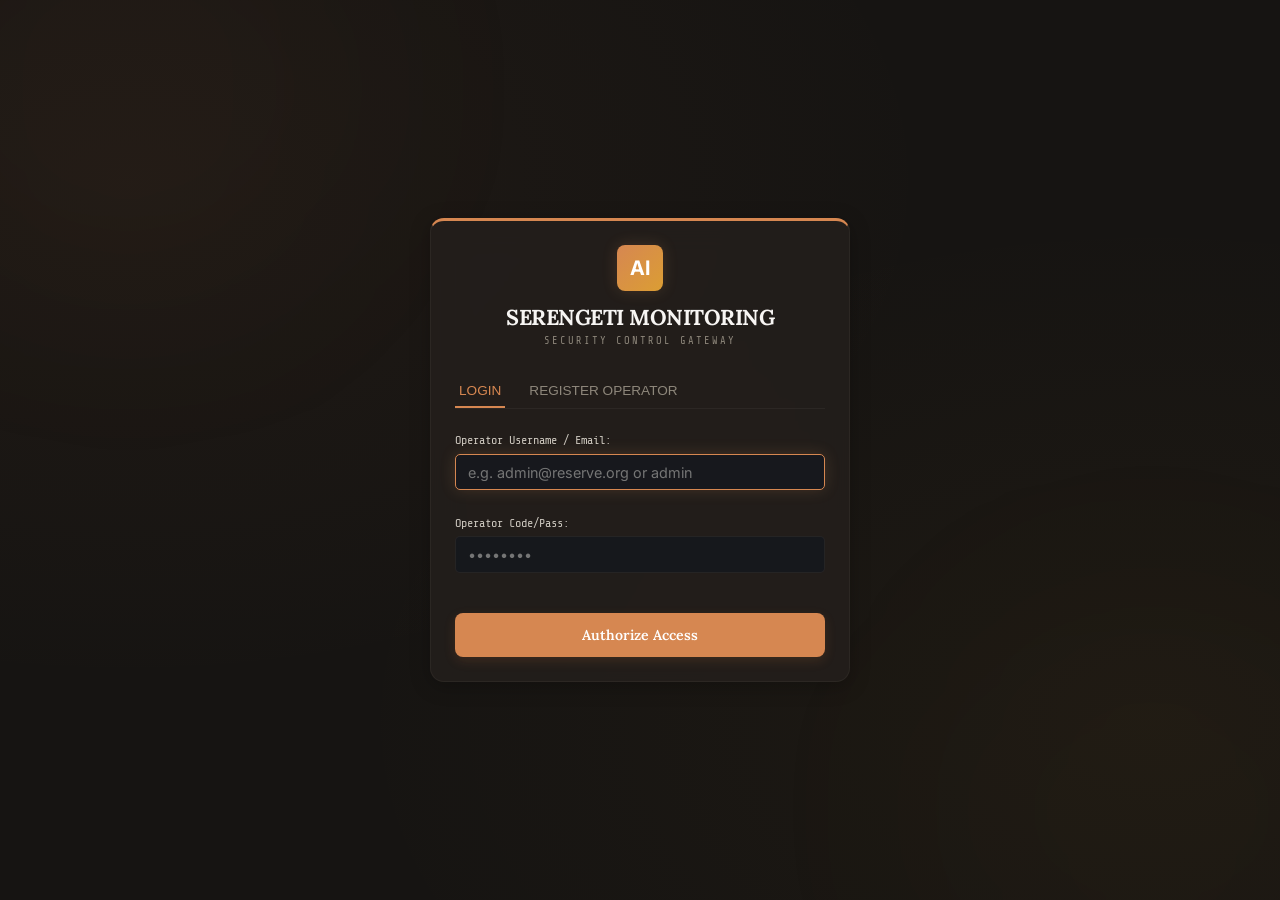
==== templates/login.html @ f604f172 "Restrict dashboard and API access to authenticated operators only" ====
<!DOCTYPE html>
<html lang="en">
<head>
    <meta charset="UTF-8">
    <meta name="viewport" content="width=device-width, initial-scale=1.0">
    <title>AI Smart Wildlife Monitoring - Security Access</title>
    <!-- Google Fonts & Material Icons -->
    <link href="https://fonts.googleapis.com/css2?family=Inter:wght@300;400;500;600;700&family=Outfit:wght@400;500;600;700;800&family=Share+Tech+Mono&display=swap" rel="stylesheet">
    <link href="https://fonts.googleapis.com/icon?family=Material+Icons+Outlined" rel="stylesheet">
    <link rel="stylesheet" href="/static/css/style.css">
    <style>
        .login-page-container {
            display: flex;
            align-items: center;
            justify-content: center;
            min-height: 100vh;
            width: 100vw;
            padding: 1.5rem;
            position: relative;
            z-index: 1;
        }
    </style>
</head>
<body>

    <div class="login-page-container">
        <div class="login-box card" style="max-width: 420px; width: 100%; border-top: 3px solid var(--accent-cyan);">
            
            <!-- Branding Header -->
            <div style="display:flex; flex-direction:column; align-items:center; margin-bottom:1.5rem; text-align:center;">
                <div class="logo-icon" style="width: 46px; height: 46px; font-size: 1.25rem; margin-bottom:0.75rem;">AI</div>
                <h2 class="hud-page-title" style="font-size:1.35rem; letter-spacing:-0.5px; margin-bottom:0.25rem;">SERENGETI MONITORING</h2>
                <div class="hud-breadcrumb" style="font-size:0.65rem; color:var(--text-muted);">SECURITY CONTROL GATEWAY</div>
            </div>
            
            <div id="loginError" style="color:var(--accent-danger); font-size:0.85rem; margin-bottom:1.25rem; display:none; padding:0.6rem; background:rgba(255,0,0,0.1); border-left:3px solid var(--accent-danger); border-radius:3px;"></div>
            
            <!-- Tab Toggle Buttons -->
            <div style="display:flex; border-bottom:1px solid var(--border-glass); margin-bottom:1.5rem; gap:1.25rem;">
                <button id="btnAuthTabLogin" class="hud-mono" style="background:none; border:none; border-bottom:2px solid var(--accent-cyan); color:var(--accent-cyan); padding:0.5rem 0.25rem; font-size:0.85rem; cursor:pointer;" onclick="switchAuthTab('login')">LOGIN</button>
                <button id="btnAuthTabRegister" class="hud-mono" style="background:none; border:none; border-bottom:2px solid transparent; color:var(--text-muted); padding:0.5rem 0.25rem; font-size:0.85rem; cursor:pointer;" onclick="switchAuthTab('register')">REGISTER OPERATOR</button>
            </div>

            <!-- LOGIN FORM PANEL -->
            <div id="panelAuthLogin">
                <label for="usernameInput" class="hud-label" style="margin-top:0;">Operator Username / Email:</label>
                <input type="text" id="usernameInput" class="hud-input" placeholder="e.g. admin@reserve.org or admin" autofocus>
                
                <label for="passwordInput" class="hud-label">Operator Code/Pass:</label>
                <input type="password" id="passwordInput" class="hud-input" placeholder="••••••••">
                
                <div style="margin-top:1.75rem;">
                    <button class="btn-primary" style="width:100%; padding:0.8rem;" onclick="submitLogin()">Authorize Access</button>
                </div>
            </div>

            <!-- REGISTRATION FORM PANEL -->
            <div id="panelAuthRegister" style="display:none;">
                <label for="regUsernameInput" class="hud-label" style="margin-top:0;">Operator Username:</label>
                <input type="text" id="regUsernameInput" class="hud-input" placeholder="e.g. john_doe">

                <label for="regEmailInput" class="hud-label">Operator Email:</label>
                <input type="email" id="regEmailInput" class="hud-input" placeholder="e.g. john@reserve.org">
                
                <label for="regPasswordInput" class="hud-label">Operator Password:</label>
                <input type="password" id="regPasswordInput" class="hud-input" placeholder="••••••••">

                <label for="regRoleInput" class="hud-label">Assigned Role:</label>
                <select id="regRoleInput" class="hud-input" style="background:var(--bg-glass); color:var(--text-primary); padding:0.5rem;">
                    <option value="Guest">Guest Observer</option>
                    <option value="Ranger">Field Ranger</option>
                    <option value="Administrator">Administrator</option>
                </select>
                
                <div style="margin-top:1.75rem;">
                    <button class="btn-primary" style="width:100%; padding:0.8rem; background:var(--accent-purple); border-color:var(--accent-purple);" onclick="submitRegister()">Register Operator</button>
                </div>
            </div>
        </div>
    </div>

    <!-- Client-side controllers -->
    <script>
        function switchAuthTab(tab) {
            const btnLogin = document.getElementById("btnAuthTabLogin");
            const btnRegister = document.getElementById("btnAuthTabRegister");
            const panelLogin = document.getElementById("panelAuthLogin");
            const panelRegister = document.getElementById("panelAuthRegister");
            const errDiv = document.getElementById("loginError");

            if (errDiv) errDiv.style.display = "none";

            if (tab === "login") {
                if (btnLogin) {
                    btnLogin.style.borderBottom = "2px solid var(--accent-cyan)";
                    btnLogin.style.color = "var(--accent-cyan)";
                }
                if (btnRegister) {
                    btnRegister.style.borderBottom = "2px solid transparent";
                    btnRegister.style.color = "var(--text-muted)";
                }
                if (panelLogin) panelLogin.style.display = "block";
                if (panelRegister) panelRegister.style.display = "none";
                document.getElementById("usernameInput").focus();
            } else {
                if (btnLogin) {
                    btnLogin.style.borderBottom = "2px solid transparent";
                    btnLogin.style.color = "var(--text-muted)";
                }
                if (btnRegister) {
                    btnRegister.style.borderBottom = "2px solid var(--accent-cyan)";
                    btnRegister.style.color = "var(--accent-cyan)";
                }
                if (panelLogin) panelLogin.style.display = "none";
                if (panelRegister) panelRegister.style.display = "block";
                document.getElementById("regUsernameInput").focus();
            }
        }

        function submitLogin() {
            const userVal = document.getElementById("usernameInput").value.trim();
            const passVal = document.getElementById("passwordInput").value.trim();
            const errDiv = document.getElementById("loginError");

            if (!userVal || !passVal) {
                if (errDiv) {
                    errDiv.innerText = "Please input all credentials.";
                    errDiv.style.display = "block";
                }
                return;
            }

            fetch("/login", {
                method: "POST",
                headers: { "Content-Type": "application/json" },
                body: JSON.stringify({ username: userVal, password: passVal })
            })
            .then(res => res.json())
            .then(data => {
                if (data.error) {
                    if (errDiv) {
                        errDiv.innerText = data.error;
                        errDiv.style.display = "block";
                    }
                } else {
                    window.location.reload();
                }
            })
            .catch(err => {
                console.error("Login failed:", err);
                if (errDiv) {
                    errDiv.innerText = "Server communication failed.";
                    errDiv.style.display = "block";
                }
            });
        }

        function submitRegister() {
            const usernameVal = document.getElementById("regUsernameInput").value.trim();
            const emailVal = document.getElementById("regEmailInput").value.trim();
            const passwordVal = document.getElementById("regPasswordInput").value.trim();
            const roleVal = document.getElementById("regRoleInput").value;
            const errDiv = document.getElementById("loginError");

            if (!usernameVal || !emailVal || !passwordVal) {
                if (errDiv) {
                    errDiv.innerText = "All fields are required for registration.";
                    errDiv.style.display = "block";
                }
                return;
            }

            fetch("/register", {
                method: "POST",
                headers: { "Content-Type": "application/json" },
                body: JSON.stringify({
                    username: usernameVal,
                    email: emailVal,
                    password: passwordVal,
                    role: roleVal
                })
            })
            .then(res => res.json())
            .then(data => {
                if (data.error) {
                    if (errDiv) {
                        errDiv.innerText = data.error;
                        errDiv.style.display = "block";
                    }
                } else {
                    window.location.reload();
                }
            })
            .catch(err => {
                console.error("Registration failed:", err);
                if (errDiv) {
                    errDiv.innerText = "Server communication failed.";
                    errDiv.style.display = "block";
                }
            });
        }

        // Add Enter key listener to submit easily
        document.getElementById("usernameInput").addEventListener("keypress", (e) => { if (e.key === "Enter") submitLogin(); });
        document.getElementById("passwordInput").addEventListener("keypress", (e) => { if (e.key === "Enter") submitLogin(); });
        document.getElementById("regUsernameInput").addEventListener("keypress", (e) => { if (e.key === "Enter") submitRegister(); });
        document.getElementById("regEmailInput").addEventListener("keypress", (e) => { if (e.key === "Enter") submitRegister(); });
        document.getElementById("regPasswordInput").addEventListener("keypress", (e) => { if (e.key === "Enter") submitRegister(); });
    </script>
</body>
</html>
---- static/css/style.css ----
/* Google Fonts Import */
@import url('https://fonts.googleapis.com/css2?family=Inter:wght@300;400;500;600;700&family=Lora:ital,wght@0,400;0,500;0,600;0,700;1,400&family=Share+Tech+Mono&display=swap');

/* Color variables and tokens */
:root {
    --font-primary: 'Inter', sans-serif;
    --font-heading: 'Lora', serif;
    --font-mono: 'Share Tech Mono', monospace;
    
    --bg-dark: hsl(24, 10%, 8%);
    --bg-glass: hsla(24, 12%, 13%, 0.8);
    --border-glass: hsla(24, 10%, 22%, 0.4);
    --border-glow: hsla(24, 65%, 60%, 0.15);
    
    --text-primary: hsl(40, 20%, 96%);
    --text-secondary: hsl(38, 12%, 78%);
    --text-muted: hsl(38, 8%, 52%);
    
    --accent-cyan: hsl(24, 62%, 58%); /* Terracotta */
    --accent-purple: hsl(38, 70%, 53%); /* Amber Copper */
    --accent-danger: hsl(7, 52%, 52%); /* Editorial Brick Red */
    --accent-success: hsl(133, 25%, 45%); /* Soft Forest Green */
    --accent-warning: hsl(36, 55%, 58%); /* Warm Ochre Gold */
    
    --glow-cyan: 0 0 15px hsla(24, 62%, 58%, 0.2);
    --glow-purple: 0 0 15px hsla(38, 70%, 53%, 0.2);
    --glow-danger: 0 0 25px hsla(7, 52%, 52%, 0.25);
    
    --transition-smooth: all 0.3s cubic-bezier(0.4, 0, 0.2, 1);
}

/* Reset and Global Styles */
* {
    margin: 0;
    padding: 0;
    box-sizing: border-box;
}

body {
    background-color: var(--bg-dark);
    color: var(--text-primary);
    font-family: var(--font-primary);
    min-height: 100vh;
    overflow-x: hidden;
    background-image: 
        radial-gradient(at 10% 20%, hsla(24, 62%, 58%, 0.05) 0px, transparent 50%),
        radial-gradient(at 90% 80%, hsla(38, 70%, 53%, 0.04) 0px, transparent 50%);
    background-attachment: fixed;
    position: relative;
}

/* Ambient Orbiting Glow Orbs */
body::before {
    content: '';
    position: fixed;
    top: -20%;
    left: -20%;
    width: 60%;
    height: 60%;
    background: radial-gradient(circle, hsla(24, 62%, 58%, 0.04) 0%, transparent 70%);
    z-index: -2;
    filter: blur(100px);
    pointer-events: none;
    animation: orbitBackground 25s infinite linear;
}

body::after {
    content: '';
    position: fixed;
    bottom: -20%;
    right: -20%;
    width: 60%;
    height: 60%;
    background: radial-gradient(circle, hsla(38, 70%, 53%, 0.03) 0%, transparent 70%);
    z-index: -2;
    filter: blur(100px);
    pointer-events: none;
    animation: orbitBackground 30s infinite linear reverse;
}

@keyframes orbitBackground {
    0% { transform: translate(0, 0) rotate(0deg); }
    50% { transform: translate(80px, 80px) rotate(180deg); }
    100% { transform: translate(0, 0) rotate(360deg); }
}

/* Main Layout Structure */
.app-container {
    display: flex;
    min-height: 100vh;
}

/* Sidebar Navigation */
.sidebar {
    width: 280px;
    background: hsla(24, 10%, 6%, 0.95);
    backdrop-filter: blur(12px);
    border-right: 1px solid var(--border-glass);
    padding: 2rem 1.25rem;
    display: flex;
    flex-direction: column;
    justify-content: space-between;
    position: fixed;
    height: 100vh;
    z-index: 10;
}

.logo-section {
    display: flex;
    align-items: center;
    gap: 0.75rem;
    margin-bottom: 2rem;
}

.logo-icon {
    width: 38px;
    height: 38px;
    background: linear-gradient(135deg, var(--accent-cyan), var(--accent-purple));
    border-radius: 8px;
    display: flex;
    align-items: center;
    justify-content: center;
    font-size: 1.15rem;
    color: #fff;
    font-weight: bold;
    box-shadow: var(--glow-cyan);
}

.logo-text {
    font-family: var(--font-heading);
    font-weight: 700;
    font-size: 1.2rem;
    letter-spacing: -0.5px;
    background: linear-gradient(to right, var(--text-primary), var(--text-secondary));
    -webkit-background-clip: text;
    -webkit-text-fill-color: transparent;
}

.hud-section-label {
    font-family: var(--font-mono);
    font-size: 0.7rem;
    color: var(--text-muted);
    letter-spacing: 1.5px;
    margin-bottom: 0.75rem;
    padding-left: 0.5rem;
}

.nav-links {
    list-style: none;
    display: flex;
    flex-direction: column;
    gap: 0.35rem;
}

.nav-item button {
    width: 100%;
    background: transparent;
    border: none;
    padding: 0.75rem 0.85rem;
    border-radius: 6px;
    color: var(--text-secondary);
    font-family: var(--font-primary);
    font-size: 0.9rem;
    font-weight: 500;
    text-align: left;
    display: flex;
    align-items: center;
    gap: 0.75rem;
    cursor: pointer;
    transition: var(--transition-smooth);
}

.nav-item button:hover {
    color: var(--text-primary);
    background: hsla(0, 0%, 100%, 0.04);
}

.nav-item.active button {
    color: var(--accent-cyan);
    background: hsla(24, 62%, 58%, 0.06);
    border-left: 3px solid var(--accent-cyan);
    padding-left: calc(0.85rem - 3px);
    font-weight: 600;
    text-shadow: var(--glow-cyan);
}

.sidebar-footer {
    border-top: 1px solid var(--border-glass);
    padding-top: 1.25rem;
}

.system-status {
    display: flex;
    align-items: center;
    gap: 0.5rem;
    font-size: 0.75rem;
    color: var(--text-muted);
}

.status-dot {
    width: 8px;
    height: 8px;
    border-radius: 50%;
    background-color: var(--accent-success);
    box-shadow: 0 0 8px var(--accent-success);
    display: inline-block;
}

/* Main Content Area */
.main-content {
    margin-left: 280px;
    flex-grow: 1;
    padding: 1.5rem 2.5rem;
    min-height: 100vh;
    display: flex;
    flex-direction: column;
}

/* Top HUD Header Bar */
.top-hud-bar {
    display: flex;
    justify-content: space-between;
    align-items: center;
    padding-bottom: 1.25rem;
    margin-bottom: 1.5rem;
    border-bottom: 1px solid var(--border-glass);
}

.hud-breadcrumb {
    font-family: var(--font-mono);
    font-size: 0.7rem;
    color: var(--accent-cyan);
    letter-spacing: 2px;
    margin-bottom: 0.25rem;
}

.hud-page-title {
    font-family: var(--font-heading);
    font-weight: 700;
    font-size: 1.75rem;
    letter-spacing: -0.5px;
    text-transform: uppercase;
}

.hud-auth-panel {
    display: flex;
    align-items: center;
    gap: 1rem;
}

.operator-badge {
    background: hsla(220, 20%, 15%, 0.5);
    border: 1px solid var(--border-glass);
    border-radius: 6px;
    padding: 0.4rem 0.75rem;
    display: flex;
    align-items: center;
    gap: 0.5rem;
}

.operator-badge span {
    color: var(--accent-cyan);
    font-size: 1.5rem;
}

.operator-role {
    font-family: var(--font-mono);
    font-size: 0.65rem;
    color: var(--accent-cyan);
    letter-spacing: 1px;
}

.operator-name {
    font-size: 0.8rem;
    font-weight: 600;
    color: var(--text-primary);
}

.btn-hud-lock {
    width: 38px;
    height: 38px;
    background: hsla(220, 20%, 15%, 0.8);
    border: 1px solid var(--border-glass);
    border-radius: 6px;
    color: var(--text-secondary);
    display: flex;
    align-items: center;
    justify-content: center;
    cursor: pointer;
    transition: var(--transition-smooth);
}

.btn-hud-lock:hover {
    border-color: var(--accent-cyan);
    color: var(--accent-cyan);
    box-shadow: var(--glow-cyan);
}

.btn-hud-lock.authorized {
    color: var(--accent-success);
    border-color: var(--accent-success);
    box-shadow: 0 0 10px hsla(140, 80%, 48%, 0.2);
}

/* Page Section Animations */
.page-section {
    display: none;
    animation: fadeIn 0.4s cubic-bezier(0.4, 0, 0.2, 1) forwards;
    flex-grow: 1;
}

.page-section.active {
    display: block;
}

@keyframes fadeIn {
    from {
        opacity: 0;
        transform: translateY(6px);
    }
    to {
        opacity: 1;
        transform: translateY(0);
    }
}

/* Glassmorphic Cards */
.card {
    background: var(--bg-glass);
    backdrop-filter: blur(16px);
    border: 1px solid var(--border-glass);
    border-radius: 14px;
    padding: 1.5rem;
    transition: var(--transition-smooth);
    box-shadow: 0 4px 20px rgba(0, 0, 0, 0.25);
}

.card:hover {
    border-color: hsla(24, 62%, 58%, 0.25);
    box-shadow: 0 8px 30px rgba(0, 0, 0, 0.35);
}

/* Dashboard Summary Cards Grid */
.stats-grid {
    display: grid;
    grid-template-columns: repeat(auto-fit, minmax(200px, 1fr));
    gap: 1.25rem;
    margin-bottom: 1.5rem;
}

.stat-card {
    display: flex;
    flex-direction: column;
    gap: 0.35rem;
    position: relative;
    overflow: hidden;
}

.stat-card::before {
    content: '';
    position: absolute;
    top: 0;
    left: 0;
    width: 3px;
    height: 100%;
}

.stat-card.stat-accent-cyan::before { background: var(--accent-cyan); }
.stat-card.stat-accent-purple::before { background: var(--accent-purple); }
.stat-card.stat-accent-warning::before { background: var(--accent-warning); }
.stat-card.stat-accent-success::before { background: var(--accent-success); }

.stat-header {
    display: flex;
    justify-content: space-between;
    align-items: center;
    color: var(--text-muted);
    font-size: 0.8rem;
    font-weight: 600;
    text-transform: uppercase;
    letter-spacing: 0.5px;
}

.stat-value {
    font-family: var(--font-heading);
    font-size: 1.85rem;
    font-weight: 700;
    color: var(--text-primary);
}

.stat-card.stat-accent-cyan .stat-value { color: var(--accent-cyan); text-shadow: var(--glow-cyan); }
.stat-card.stat-accent-purple .stat-value { color: var(--accent-purple); text-shadow: var(--glow-purple); }

.stat-trend {
    font-size: 0.7rem;
    color: var(--text-secondary);
}

/* Dashboard Grid Layout */
.dashboard-grid {
    display: grid;
    grid-template-columns: 1.4fr 1fr;
    gap: 1.5rem;
}

/* Threat Prediction and Reports card designs */
.threat-prediction-card {
    border-left: 4px solid var(--accent-purple);
}

.threat-meter-container {
    height: 14px;
    background: hsla(0, 0%, 100%, 0.05);
    border: 1px solid var(--border-glass);
    border-radius: 7px;
    position: relative;
    overflow: hidden;
    margin-bottom: 1rem;
}

.threat-meter-fill {
    height: 100%;
    background: linear-gradient(to right, var(--accent-cyan), var(--accent-purple), var(--accent-danger));
    transition: width 0.8s ease;
}

.threat-meter-label {
    position: absolute;
    top: 50%;
    left: 50%;
    transform: translate(-50%, -50%);
    font-size: 0.65rem;
    color: var(--text-primary);
    font-weight: 600;
    text-shadow: 0 1px 2px #000;
}

.threat-forecasts-list {
    display: flex;
    flex-direction: column;
    gap: 0.5rem;
}

.forecast-row {
    display: flex;
    justify-content: space-between;
    align-items: center;
    padding: 0.5rem 0.75rem;
    background: hsla(220, 20%, 15%, 0.3);
    border: 1px solid var(--border-glass);
    border-radius: 4px;
    font-size: 0.8rem;
}

.forecast-sector {
    font-weight: 600;
    color: var(--text-primary);
}

.forecast-risk {
    font-family: var(--font-mono);
}

.forecast-risk.high { color: var(--accent-danger); }
.forecast-risk.med { color: var(--accent-warning); }
.forecast-risk.low { color: var(--accent-success); }

.badge-status {
    padding: 0.2rem 0.5rem;
    border-radius: 4px;
    font-size: 0.75rem;
    font-family: var(--font-mono);
    font-weight: 700;
}

.badge-status.danger { background: hsla(0, 85%, 55%, 0.15); color: var(--accent-danger); border: 1px solid var(--accent-danger); }
.badge-status.warning { background: hsla(40, 95%, 55%, 0.15); color: var(--accent-warning); border: 1px solid var(--accent-warning); }
.badge-status.success { background: hsla(140, 80%, 48%, 0.15); color: var(--accent-success); border: 1px solid var(--accent-success); }
.badge-status.info { background: hsla(180, 100%, 45%, 0.15); color: var(--accent-cyan); border: 1px solid var(--accent-cyan); }

.cyber-report-card {
    border-top: 3px solid var(--accent-cyan);
}

/* live alerts HUD */
.danger-alerts-panel {
    display: flex;
    flex-direction: column;
}

.alert-item {
    background: hsla(0, 85%, 55%, 0.05);
    border: 1px solid hsla(0, 85%, 55%, 0.20);
    border-radius: 6px;
    padding: 0.75rem 1rem;
    display: flex;
    justify-content: space-between;
    align-items: center;
    animation: pulseBorder 2.5s infinite alternate;
}

@keyframes pulseBorder {
    from { border-color: hsla(0, 85%, 55%, 0.15); }
    to { border-color: hsla(0, 85%, 55%, 0.45); }
}

.alert-item .alert-title {
    font-weight: 600;
    color: var(--accent-danger);
    display: flex;
    align-items: center;
    gap: 0.4rem;
    font-size: 0.85rem;
}

.alert-item .alert-time {
    font-size: 0.75rem;
    color: var(--text-muted);
}

/* File Upload & Detection Section */
.detection-container {
    display: grid;
    grid-template-columns: 1.5fr 1fr;
    gap: 1.5rem;
}

.upload-zone {
    border: 2px dashed var(--border-glass);
    border-radius: 8px;
    padding: 3.5rem 2rem;
    text-align: center;
    cursor: pointer;
    transition: var(--transition-smooth);
    background: hsla(225, 20%, 10%, 0.3);
}

.upload-zone:hover {
    border-color: var(--accent-cyan);
    background: hsla(180, 100%, 50%, 0.02);
}

.upload-icon {
    font-size: 2.75rem;
    margin-bottom: 0.75rem;
    color: var(--accent-cyan);
    text-shadow: var(--glow-cyan);
}

.upload-text {
    font-size: 0.95rem;
    font-weight: 600;
    margin-bottom: 0.25rem;
}

.upload-hint {
    font-size: 0.8rem;
    color: var(--text-muted);
}

.hidden-input {
    display: none;
}

/* Interactive Image Visualizer with tooltips */
.visualizer-wrapper {
    position: relative;
    width: 100%;
    border-radius: 6px;
    overflow: hidden;
    border: 1px solid var(--border-glass);
    background: #000;
    display: flex;
    align-items: center;
    justify-content: center;
    min-height: 280px;
}

.visualizer-image {
    max-width: 100%;
    max-height: 480px;
    display: block;
    object-fit: contain;
}

.svg-overlay {
    position: absolute;
    top: 0;
    left: 0;
    width: 100%;
    height: 100%;
    pointer-events: none;
}

/* SVG Bounding Boxes */
.bbox-rect {
    fill: none;
    stroke-width: 2.5;
    vector-effect: non-scaling-stroke;
    pointer-events: visibleStroke;
    cursor: pointer;
    transition: var(--transition-smooth);
}

.bbox-rect:hover, .bbox-rect.highlighted {
    stroke-width: 4.5;
    filter: drop-shadow(0px 0px 5px currentColor);
}

.bbox-label {
    font-family: var(--font-mono);
    font-size: 10px;
    font-weight: bold;
    fill: #fff;
    paint-order: stroke;
    stroke: #000;
    stroke-width: 2px;
    vector-effect: non-scaling-stroke;
}

/* Bounding box click details panel */
.intel-grid {
    display: grid;
    grid-template-columns: 1fr 1fr;
    gap: 1.5rem;
}

.intel-col {
    display: flex;
    flex-direction: column;
    gap: 0.65rem;
}

.intel-item {
    font-size: 0.9rem;
    color: var(--text-secondary);
    padding: 0.5rem;
    background: hsla(220, 20%, 15%, 0.2);
    border-radius: 4px;
    border: 1px solid var(--border-glass);
}

.intel-item strong {
    color: var(--text-primary);
}

/* Sidebar Detections List */
.detections-sidebar {
    display: flex;
    flex-direction: column;
    gap: 1.25rem;
}

.hud-label {
    display: block;
    font-family: var(--font-mono);
    font-size: 0.75rem;
    color: var(--text-secondary);
    margin-bottom: 0.4rem;
    margin-top: 0.85rem;
}

.hud-input {
    width: 100%;
    padding: 0.55rem 0.75rem;
    background: hsla(220, 20%, 10%, 0.8);
    border: 1px solid var(--border-glass);
    border-radius: 5px;
    color: var(--text-primary);
    font-family: var(--font-primary);
    font-size: 0.9rem;
    outline: none;
    transition: var(--transition-smooth);
    margin-bottom: 0.75rem;
}

.hud-input:focus {
    border-color: var(--accent-cyan);
    box-shadow: var(--glow-cyan);
}

.detection-list {
    display: flex;
    flex-direction: column;
    gap: 0.5rem;
    max-height: 260px;
    overflow-y: auto;
    padding-right: 0.2rem;
}

.detection-badge {
    background: hsla(225, 15%, 16%, 0.5);
    border: 1px solid var(--border-glass);
    border-radius: 6px;
    padding: 0.6rem 0.85rem;
    display: flex;
    justify-content: space-between;
    align-items: center;
    cursor: pointer;
    transition: var(--transition-smooth);
}

.detection-badge:hover, .detection-badge.highlighted {
    border-color: var(--accent-cyan);
    background: hsla(180, 100%, 50%, 0.05);
    box-shadow: 0 0 10px hsla(180, 100%, 50%, 0.1);
}

.detection-badge .badge-label {
    font-weight: 600;
    text-transform: capitalize;
    font-size: 0.85rem;
}

.detection-badge .badge-conf {
    font-family: var(--font-mono);
    font-weight: 700;
    font-size: 0.85rem;
    color: var(--accent-cyan);
}

.styled-slider {
    width: 100%;
    height: 5px;
    border-radius: 2px;
    background: var(--border-glass);
    outline: none;
    -webkit-appearance: none;
    margin-top: 0.5rem;
}

.styled-slider::-webkit-slider-thumb {
    -webkit-appearance: none;
    width: 14px;
    height: 14px;
    border-radius: 50%;
    background: var(--accent-cyan);
    cursor: pointer;
    box-shadow: var(--glow-cyan);
    transition: var(--transition-smooth);
}

/* Map Sentinel Layout */
.map-layout {
    display: grid;
    grid-template-columns: 1.85fr 1fr;
    gap: 1.5rem;
}

.map-sidebar {
    display: flex;
    flex-direction: column;
    gap: 1rem;
}

.camera-nodes-list {
    display: flex;
    flex-direction: column;
    gap: 0.75rem;
}

.cam-node-card {
    background: hsla(220, 20%, 15%, 0.4);
    border: 1px solid var(--border-glass);
    border-radius: 6px;
    padding: 0.85rem 1rem;
    cursor: pointer;
    position: relative;
    transition: var(--transition-smooth);
}

.cam-node-card:hover, .cam-node-card.active {
    border-color: var(--accent-cyan);
    background: hsla(180, 100%, 50%, 0.03);
}

.cam-node-card .node-title {
    font-weight: 700;
    font-size: 0.9rem;
    display: flex;
    justify-content: space-between;
    align-items: center;
}

.node-pulse {
    width: 8px;
    height: 8px;
    border-radius: 50%;
    display: inline-block;
}

.node-pulse.green { background: var(--accent-success); box-shadow: 0 0 8px var(--accent-success); }
.node-pulse.red { background: var(--accent-danger); box-shadow: 0 0 10px var(--accent-danger); animation: alarmBeep 1s infinite alternate; }

@keyframes alarmBeep {
    from { opacity: 0.3; }
    to { opacity: 1; }
}

.cam-node-card .node-gps {
    font-size: 0.75rem;
    color: var(--text-secondary);
    margin: 0.25rem 0;
}

.cam-node-card .node-stats {
    font-size: 0.8rem;
    color: var(--text-muted);
}

/* Leaflet Dark Map Filter */
#leafletMap {
    filter: invert(100%) hue-rotate(180deg) brightness(95%) contrast(90%);
}

/* Proximity Cam HUDs */
.multi-cam-container {
    display: grid;
    grid-template-columns: 1.8fr 1fr;
    gap: 1.5rem;
}

.camera-feed-box {
    aspect-ratio: 4/3;
    width: 100%;
    border-radius: 8px;
    overflow: hidden;
    border: 1px solid var(--border-glass);
    background: #000;
}

.camera-feed-img {
    width: 100%;
    height: 100%;
    object-fit: cover;
}

.cam-hud-overlay {
    position: absolute;
    top: 0;
    left: 0;
    width: 100%;
    height: 100%;
    pointer-events: none;
    padding: 1rem;
    display: flex;
    flex-direction: column;
    justify-content: space-between;
    text-shadow: 0 1px 3px rgba(0, 0, 0, 0.9);
}

.hud-top-left, .hud-top-right, .hud-bottom-left, .hud-bottom-right {
    font-family: var(--font-mono);
    font-size: 0.75rem;
    color: var(--accent-cyan);
}

.hud-top-left { text-align: left; }
.hud-top-right { text-align: right; position: absolute; top: 1rem; right: 1rem; }
.hud-bottom-left { text-align: left; position: absolute; bottom: 1rem; left: 1rem; }
.hud-bottom-right { text-align: right; position: absolute; bottom: 1rem; right: 1rem; }

.feed-badge {
    background: hsla(0, 85%, 55%, 0.15);
    border: 1px solid var(--accent-danger);
    color: var(--accent-danger);
    padding: 0.25rem 0.5rem;
    border-radius: 4px;
    font-size: 0.7rem;
    display: flex;
    align-items: center;
    gap: 0.25rem;
}

.pulse-icon.red {
    width: 6px;
    height: 6px;
    border-radius: 50%;
    background-color: var(--accent-danger);
    box-shadow: 0 0 6px var(--accent-danger);
    animation: alarmBeep 0.8s infinite;
}

.cam-controls-sidebar {
    display: flex;
    flex-direction: column;
}

.cam-controls-sidebar .btn-action {
    display: flex;
    align-items: center;
    gap: 0.5rem;
    padding: 0.75rem 1rem;
    width: 100%;
    text-align: left;
}

.cam-controls-sidebar .btn-action.active-cam {
    border-color: var(--accent-cyan);
    color: var(--accent-cyan);
    background: hsla(180, 100%, 50%, 0.05);
}

/* History Data Tables */
.history-table-container {
    overflow-x: auto;
    margin-top: 0.75rem;
}

table.history-table {
    width: 100%;
    border-collapse: collapse;
    text-align: left;
}

table.history-table th {
    color: var(--text-muted);
    font-weight: 600;
    font-size: 0.8rem;
    text-transform: uppercase;
    letter-spacing: 0.5px;
    padding: 0.85rem;
    border-bottom: 1px solid var(--border-glass);
}

table.history-table td {
    padding: 0.85rem;
    border-bottom: 1px solid var(--border-glass);
    color: var(--text-secondary);
    font-size: 0.85rem;
}

table.history-table tbody tr {
    transition: var(--transition-smooth);
}

table.history-table tbody tr:hover {
    background: hsla(0, 0%, 100%, 0.02);
}

/* Button Classes */
.btn-primary {
    background: var(--accent-cyan);
    color: #fff;
    font-family: var(--font-heading);
    font-weight: 600;
    border: none;
    padding: 0.7rem 1.6rem;
    border-radius: 8px;
    cursor: pointer;
    box-shadow: 0 4px 12px rgba(217, 119, 54, 0.15);
    transition: var(--transition-smooth);
    font-size: 0.88rem;
}

.btn-primary:hover {
    background: hsl(24, 62%, 50%);
    transform: translateY(-1px);
    box-shadow: 0 6px 16px rgba(217, 119, 54, 0.25);
}

.btn-danger {
    background: var(--accent-danger);
    color: white;
    font-family: var(--font-heading);
    font-weight: 600;
    border: none;
    padding: 0.7rem 1.6rem;
    border-radius: 8px;
    cursor: pointer;
    transition: var(--transition-smooth);
    font-size: 0.88rem;
    box-shadow: 0 4px 12px rgba(199, 90, 75, 0.15);
}

.btn-danger:hover {
    background: hsl(7, 52%, 45%);
    transform: translateY(-1px);
    box-shadow: 0 6px 16px rgba(199, 90, 75, 0.25);
}

.btn-action {
    background: hsla(24, 10%, 15%, 0.4);
    border: 1px solid var(--border-glass);
    color: var(--text-secondary);
    padding: 0.55rem 1rem;
    border-radius: 8px;
    cursor: pointer;
    font-size: 0.82rem;
    transition: var(--transition-smooth);
    outline: none;
}

.btn-action:hover {
    border-color: var(--accent-cyan);
    color: var(--accent-cyan);
    background: hsla(24, 62%, 58%, 0.05);
}

.btn-delete-action:hover {
    border-color: var(--accent-danger);
    color: var(--accent-danger);
    background: hsla(7, 52%, 52%, 0.05);
}

/* Edge Training Suite */
.training-layout {
    display: grid;
    grid-template-columns: 1fr 1.1fr;
    gap: 1.5rem;
}

.terminal-box {
    background: #040810;
    border: 1px solid #142850;
    border-radius: 6px;
    padding: 1.25rem;
    font-family: var(--font-mono);
    font-size: 0.8rem;
    color: #00ffcc;
    height: 380px;
    overflow-y: auto;
    box-shadow: inset 0 0 10px rgba(0,0,0,0.8);
}

.terminal-line {
    margin-bottom: 0.4rem;
    line-height: 1.4;
}

.progress-bar-wrapper {
    width: 100%;
    height: 8px;
    background: var(--border-glass);
    border-radius: 4px;
    overflow: hidden;
    margin-bottom: 1.25rem;
}

.progress-bar-fill {
    width: 0%;
    height: 100%;
    background: linear-gradient(to right, var(--accent-cyan), var(--accent-purple));
    transition: width 0.3s ease;
}

/* Species Info Card Layout */
.info-grid {
    display: grid;
    grid-template-columns: repeat(auto-fit, minmax(260px, 1fr));
    gap: 1.25rem;
}

.info-card {
    border-left: 3px solid var(--accent-purple);
}

.info-card-title {
    font-family: var(--font-heading);
    font-weight: 700;
    font-size: 1.15rem;
    text-transform: capitalize;
    margin-bottom: 0.5rem;
    display: flex;
    justify-content: space-between;
    align-items: center;
}

.info-detail {
    font-size: 0.85rem;
    margin-bottom: 0.4rem;
    color: var(--text-secondary);
}

.info-detail strong {
    color: var(--text-primary);
}

/* Real-Time Alarm Overlay modal */
.alarm-overlay {
    position: fixed;
    top: 0;
    left: 0;
    width: 100vw;
    height: 100vh;
    background: rgba(255, 0, 0, 0.2);
    backdrop-filter: blur(8px);
    z-index: 100;
    display: none;
    align-items: center;
    justify-content: center;
    animation: flashScreen 1.5s infinite alternate;
}

@keyframes flashScreen {
    from { background: rgba(255, 0, 0, 0.1); }
    to { background: rgba(255, 0, 0, 0.3); }
}

.alarm-box {
    background: #000;
    border: 3px solid var(--accent-danger);
    box-shadow: var(--glow-danger);
    border-radius: 10px;
    padding: 2.5rem;
    text-align: center;
    max-width: 440px;
    width: 90%;
    animation: scaleAlarm 0.3s cubic-bezier(0.175, 0.885, 0.32, 1.275);
}

@keyframes scaleAlarm {
    from { transform: scale(0.85); }
    to { transform: scale(1); }
}

.alarm-icon {
    font-size: 4rem;
    color: var(--accent-danger);
    margin-bottom: 0.75rem;
    animation: shakeIcon 0.5s infinite;
}

@keyframes shakeIcon {
    0%, 100% { transform: rotate(0); }
    25% { transform: rotate(8deg); }
    75% { transform: rotate(-8deg); }
}

.alarm-text-title {
    font-family: var(--font-heading);
    font-weight: 800;
    font-size: 1.75rem;
    color: var(--accent-danger);
    margin-bottom: 0.5rem;
}

.alarm-text-detail {
    color: var(--text-secondary);
    margin-bottom: 1.25rem;
    font-size: 0.9rem;
    line-height: 1.4;
}

.alarm-instructions {
    background: hsla(0, 85%, 55%, 0.1);
    border: 1px dashed var(--accent-danger);
    border-radius: 4px;
    padding: 0.75rem;
    font-size: 0.85rem;
    color: var(--text-primary);
    margin-bottom: 1.5rem;
    text-align: left;
}

/* Operator login modal overlay */
.login-modal-overlay {
    position: fixed;
    top:0; left:0; width:100vw; height:100vh;
    background: rgba(0,0,0,0.6);
    backdrop-filter: blur(5px);
    z-index:90;
    display:none;
    align-items:center;
    justify-content:center;
}

.login-box {
    width:90%;
    max-width:380px;
    border-top: 3px solid var(--accent-cyan);
}

.close-btn {
    cursor:pointer;
    color:var(--text-secondary);
    transition: var(--transition-smooth);
}
.close-btn:hover { color:var(--accent-cyan); }

/* FLOATING AI ASSISTANT CHATBOT DRAWER */
.chatbot-toggle {
    position: fixed;
    bottom: 2rem;
    right: 2rem;
    width: 54px;
    height: 54px;
    border-radius: 50%;
    background: linear-gradient(135deg, var(--accent-cyan), var(--accent-purple));
    display: flex;
    align-items: center;
    justify-content: center;
    cursor: pointer;
    box-shadow: var(--glow-cyan);
    z-index: 50;
    transition: var(--transition-smooth);
}

.chatbot-toggle:hover {
    transform: scale(1.1) rotate(10deg);
    box-shadow: var(--glow-purple);
}

.chatbot-toggle span {
    font-size: 1.75rem;
    color: var(--bg-dark);
}

.chat-status-indicator {
    position: absolute;
    top: 2px;
    right: 2px;
    width: 12px;
    height: 12px;
    border-radius: 50%;
    background-color: var(--accent-success);
    border: 2px solid var(--bg-dark);
}

.chatbot-drawer {
    position: fixed;
    bottom: 5.5rem;
    right: 2rem;
    width: 410px;
    height: 570px;
    background: var(--bg-glass);
    backdrop-filter: blur(20px);
    border: 1px solid var(--border-glass);
    border-radius: 12px;
    display: flex;
    flex-direction: column;
    overflow: hidden;
    z-index: 50;
    transform: translateY(20px) scale(0.95);
    opacity: 0;
    pointer-events: none;
    transition: var(--transition-smooth);
    box-shadow: 0 15px 35px rgba(0,0,0,0.6), inset 0 1px 1px rgba(255,255,255,0.1);
}

.chatbot-drawer.open {
    transform: translateY(0) scale(1);
    opacity: 1;
    pointer-events: all;
}

.chat-header {
    background: hsla(220, 25%, 6%, 0.95);
    border-bottom: 1px solid var(--border-glass);
    padding: 0.85rem 1.25rem;
    display: flex;
    justify-content: space-between;
    align-items: center;
}

.close-chat {
    cursor: pointer;
    color: var(--text-secondary);
    transition: var(--transition-smooth);
}
.close-chat:hover { color: var(--accent-cyan); }

.chat-suggested-pills {
    display: flex;
    flex-wrap: wrap;
    gap: 0.4rem;
    padding: 0.65rem 0.85rem;
    border-bottom: 1px solid var(--border-glass);
    background: hsla(220, 20%, 5%, 0.4);
}

.chat-pill {
    font-size: 0.72rem;
    font-family: var(--font-primary);
    font-weight: 500;
    color: var(--text-primary);
    background: hsla(225, 15%, 15%, 0.8);
    border: 1px solid var(--border-glass);
    border-radius: 12px;
    padding: 4px 10px;
    cursor: pointer;
    transition: all 0.2s ease;
}

.chat-pill:hover {
    background: hsla(180, 100%, 50%, 0.15);
    border-color: var(--accent-cyan);
    color: var(--accent-cyan);
    transform: translateY(-1px);
}

.chat-messages {
    flex-grow: 1;
    overflow-y: auto;
    padding: 1.25rem;
    display: flex;
    flex-direction: column;
    gap: 1rem;
}

.chat-msg {
    max-width: 88%;
    padding: 0.8rem 1rem;
    border-radius: 12px;
    font-size: 0.85rem;
    line-height: 1.5;
    font-family: var(--font-primary);
}

.chat-msg.bot {
    align-self: flex-start;
    background: hsla(223, 18%, 13%, 0.9);
    border: 1px solid var(--border-glass);
    color: var(--text-primary);
    border-radius: 16px 16px 16px 4px;
    box-shadow: 0 4px 15px rgba(0,0,0,0.2);
}

.chat-msg.user {
    align-self: flex-end;
    background: linear-gradient(135deg, hsla(270, 85%, 65%, 0.12), hsla(180, 100%, 50%, 0.08));
    border: 1px solid hsla(270, 85%, 65%, 0.3);
    color: var(--text-primary);
    border-radius: 16px 16px 4px 16px;
    box-shadow: 0 4px 15px rgba(0,0,0,0.15);
}

/* Formatted components inside bot replies */
.chat-msg.bot h4 {
    font-family: var(--font-heading);
    color: var(--accent-cyan);
    font-weight: 700;
    margin: 0.75rem 0 0.35rem 0;
    font-size: 0.95rem;
    border-bottom: 1px solid hsla(180, 100%, 50%, 0.15);
    padding-bottom: 2px;
    letter-spacing: 0.5px;
}

.chat-msg.bot h5 {
    font-family: var(--font-heading);
    color: var(--accent-purple);
    font-weight: 600;
    margin: 0.6rem 0 0.25rem 0;
    font-size: 0.85rem;
}

.chat-msg.bot table {
    width: 100%;
    border-collapse: collapse;
    margin: 0.75rem 0;
    font-size: 0.78rem;
    border-radius: 6px;
    overflow: hidden;
    border: 1px solid var(--border-glass);
}

.chat-msg.bot th {
    background: hsla(220, 25%, 8%, 0.95);
    color: var(--accent-cyan);
    font-weight: 600;
    padding: 6px 10px;
    text-align: left;
    border-bottom: 1px solid var(--border-glass);
}

.chat-msg.bot td {
    padding: 6px 10px;
    border-bottom: 1px solid rgba(255, 255, 255, 0.04);
    color: var(--text-secondary);
    background: hsla(220, 15%, 11%, 0.4);
}

.chat-msg.bot tr:nth-child(even) td {
    background: hsla(220, 15%, 15%, 0.4);
}

.chat-msg.bot ul, .chat-msg.bot ol {
    margin: 0.5rem 0;
    padding-left: 1.2rem;
}

.chat-msg.bot li {
    margin-bottom: 0.35rem;
    line-height: 1.45;
    color: var(--text-secondary);
}

.chat-msg.bot strong {
    color: var(--text-primary);
    font-weight: 600;
}

.chat-msg.bot pre {
    background: #0d1117;
    border: 1px solid rgba(255, 255, 255, 0.08);
    border-radius: 6px;
    padding: 10px;
    margin: 0.75rem 0;
    overflow-x: auto;
}

.chat-msg.bot code {
    font-family: var(--font-mono);
    font-size: 0.78rem;
    color: #e5c07b;
}

/* Callouts / Alerts inside chatbot */
.claude-callout {
    border-left: 3px solid;
    padding: 8px 12px;
    border-radius: 4px;
    margin: 0.75rem 0;
    font-size: 0.8rem;
    line-height: 1.4;
}

.claude-callout.alert-warning {
    background: hsla(40, 95%, 55%, 0.1);
    border-left-color: var(--accent-warning);
    color: hsl(40, 95%, 80%);
}

.claude-callout.alert-danger {
    background: hsla(0, 85%, 55%, 0.1);
    border-left-color: var(--accent-danger);
    color: hsl(0, 85%, 85%);
}

.claude-callout.alert-info {
    background: hsla(180, 100%, 50%, 0.08);
    border-left-color: var(--accent-cyan);
    color: hsl(180, 100%, 85%);
}

.claude-badge {
    display: inline-block;
    padding: 2px 6px;
    font-size: 0.68rem;
    font-family: var(--font-mono);
    font-weight: 700;
    border-radius: 3px;
    margin-right: 4px;
}
.claude-badge.danger { background: hsla(0, 85%, 55%, 0.2); border: 1px solid var(--accent-danger); color: var(--accent-danger); }
.claude-badge.warning { background: hsla(40, 95%, 55%, 0.2); border: 1px solid var(--accent-warning); color: var(--accent-warning); }
.claude-badge.success { background: hsla(140, 80%, 48%, 0.2); border: 1px solid var(--accent-success); color: var(--accent-success); }
.claude-badge.info { background: hsla(180, 100%, 50%, 0.2); border: 1px solid var(--accent-cyan); color: var(--accent-cyan); }

.chat-input-area {
    padding: 0.85rem 1rem;
    background: hsla(220, 25%, 6%, 0.95);
    border-top: 1px solid var(--border-glass);
    display: flex;
    gap: 0.65rem;
}

.chat-input-area input {
    flex-grow: 1;
    background: hsla(220, 20%, 10%, 0.9);
    border: 1px solid var(--border-glass);
    border-radius: 6px;
    padding: 0.6rem 0.85rem;
    color: var(--text-primary);
    font-family: var(--font-primary);
    font-size: 0.85rem;
    outline: none;
    transition: border-color 0.2s;
}

.chat-input-area input:focus { border-color: var(--accent-cyan); }

.btn-chat-send {
    background: var(--accent-cyan);
    border: none;
    color: var(--bg-dark);
    width: 38px;
    height: 38px;
    border-radius: 6px;
    display: flex;
    align-items: center;
    justify-content: center;
    cursor: pointer;
    transition: var(--transition-smooth);
}
.btn-chat-send:hover { background: var(--accent-purple); color: #fff; transform: scale(1.05); }

/* Scrollbar customization */
::-webkit-scrollbar {
    width: 6px;
    height: 6px;
}
::-webkit-scrollbar-track {
    background: transparent;
}
::-webkit-scrollbar-thumb {
    background: var(--border-glass);
    border-radius: 3px;
}
::-webkit-scrollbar-thumb:hover {
    background: hsla(180, 100%, 50%, 0.2);
}

/* PDF Print styles */
@media print {
    body {
        background: #fff !important;
        color: #000 !important;
    }
    .sidebar, .top-hud-bar, .chatbot-toggle, .chatbot-drawer, .btn-primary, .btn-action, .btn-danger, #uploadZone {
        display: none !important;
    }
    .main-content {
        margin-left: 0 !important;
        padding: 0 !important;
    }
    .card {
        background: none !important;
        border: 1px solid #ccc !important;
        box-shadow: none !important;
        color: #000 !important;
    }
    .stat-value {
        color: #000 !important;
        text-shadow: none !important;
    }
}

/* =============================================================
   ADVANCED TELEMETRY HUD & WEBCAM OVERLAYS
   ============================================================= */

/* CRT Scanline overlay effect when webcam is active */
.camera-feed-box.webcam-active::after {
    content: " ";
    display: block;
    position: absolute;
    top: 0; left: 0; bottom: 0; right: 0;
    background: linear-gradient(rgba(18, 16, 16, 0) 50%, rgba(0, 0, 0, 0.25) 50%), 
                linear-gradient(90deg, rgba(255, 0, 0, 0.06), rgba(0, 255, 0, 0.02), rgba(0, 0, 255, 0.06));
    background-size: 100% 4px, 6px 100%;
    pointer-events: none;
    z-index: 5;
    opacity: 0.8;
}

/* Radar vertical sweep laser bar */
.radar-sweep {
    position: absolute;
    left: 0;
    width: 100%;
    height: 4px;
    background: linear-gradient(to bottom, rgba(0, 255, 200, 0) 0%, rgba(0, 255, 200, 0.8) 50%, rgba(0, 255, 200, 0) 100%);
    box-shadow: 0 0 10px rgba(0, 255, 200, 0.6);
    pointer-events: none;
    animation: sweep 3s infinite linear;
}

@keyframes sweep {
    0% { top: 0%; }
    50% { top: 100%; }
    100% { top: 0%; }
}

/* Glassmorphic floating tooltip card */
.webcam-tooltip {
    min-width: 220px;
    background: hsla(24, 12%, 10%, 0.9);
    backdrop-filter: blur(12px);
    border: 1px solid var(--accent-cyan);
    border-radius: 8px;
    padding: 0.75rem 1rem;
    box-shadow: var(--glow-cyan), 0 10px 25px rgba(0,0,0,0.5);
    color: var(--text-primary);
    font-size: 0.78rem;
    line-height: 1.45;
    transition: opacity 0.15s ease;
    border-left: 3px solid var(--accent-cyan);
}

.webcam-tooltip strong {
    color: var(--text-primary);
}

.webcam-tooltip em {
    color: var(--accent-cyan);
}

/* Dynamic spinner animation for auto-scan */
@keyframes spin {
    0% { transform: rotate(0deg); }
    100% { transform: rotate(360deg); }
}

.spin {
    animation: spin 3s infinite linear;
}

/* Microphone button active styling */
#btnVoiceInput.recording {
    background: var(--accent-danger) !important;
    border-color: var(--accent-danger) !important;
    box-shadow: var(--glow-danger) !important;
    animation: alarmBeep 1s infinite alternate;
}
#btnVoiceInput.recording span {
    color: #fff !important;
}

/* Multi-Cam Grid View Layout Styles */
.camera-grid-layout {
    display: grid;
    grid-template-columns: repeat(auto-fill, minmax(320px, 1fr));
    gap: 1.25rem;
    margin-top: 0.5rem;
}

.grid-feed-card {
    background: var(--bg-glass);
    backdrop-filter: blur(12px);
    border: 1px solid var(--border-glass);
    border-radius: 10px;
    padding: 0.75rem;
    transition: var(--transition-smooth);
    position: relative;
    overflow: hidden;
}

.grid-feed-card:hover {
    border-color: hsla(24, 62%, 58%, 0.25);
    box-shadow: 0 6px 20px rgba(0, 0, 0, 0.3);
}

.grid-webcam-placeholder {
    display: flex;
    flex-direction: column;
    justify-content: center;
    align-items: center;
    height: 100%;
    border: 1.5px dashed var(--border-glass);
    border-radius: 6px;
    padding: 1.5rem;
    background: rgba(0, 0, 0, 0.3);
    text-align: center;
}

.grid-feed-img {
    width: 100%;
    height: 100%;
    object-fit: cover;
    display: block;
}
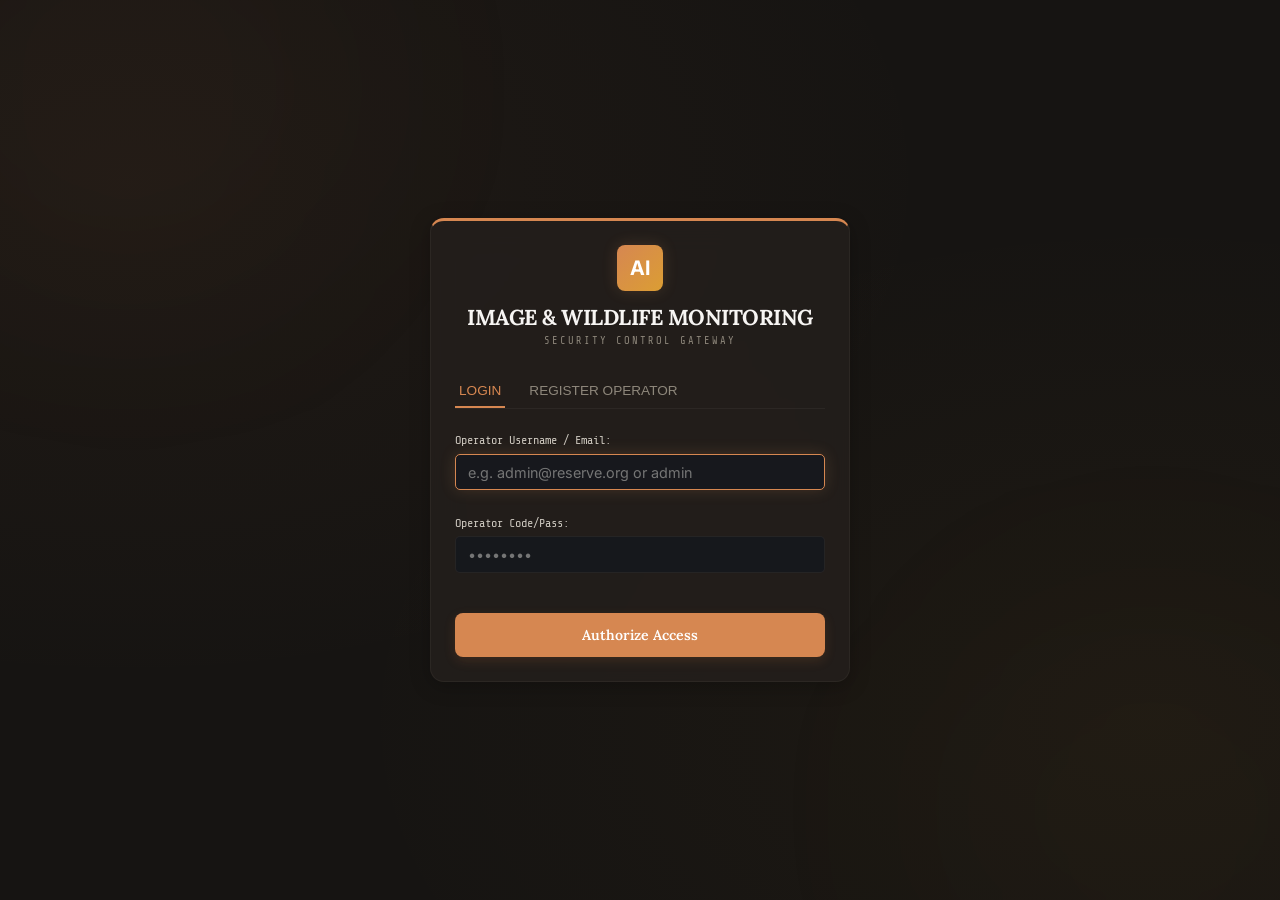
==== commit 1394cf16: "Update application branding to AI Smart Image And Wildlife Monitoring" ====
--- a/templates/login.html
+++ b/templates/login.html
@@ -3,7 +3,7 @@
 <head>
     <meta charset="UTF-8">
     <meta name="viewport" content="width=device-width, initial-scale=1.0">
-    <title>AI Smart Wildlife Monitoring - Security Access</title>
+    <title>AI Smart Image And Wildlife Monitoring - Security Access</title>
     <!-- Google Fonts & Material Icons -->
     <link href="https://fonts.googleapis.com/css2?family=Inter:wght@300;400;500;600;700&family=Outfit:wght@400;500;600;700;800&family=Share+Tech+Mono&display=swap" rel="stylesheet">
     <link href="https://fonts.googleapis.com/icon?family=Material+Icons+Outlined" rel="stylesheet">
@@ -29,7 +29,7 @@
             <!-- Branding Header -->
             <div style="display:flex; flex-direction:column; align-items:center; margin-bottom:1.5rem; text-align:center;">
                 <div class="logo-icon" style="width: 46px; height: 46px; font-size: 1.25rem; margin-bottom:0.75rem;">AI</div>
-                <h2 class="hud-page-title" style="font-size:1.35rem; letter-spacing:-0.5px; margin-bottom:0.25rem;">SERENGETI MONITORING</h2>
+                <h2 class="hud-page-title" style="font-size:1.35rem; letter-spacing:-0.5px; margin-bottom:0.25rem;">IMAGE & WILDLIFE MONITORING</h2>
                 <div class="hud-breadcrumb" style="font-size:0.65rem; color:var(--text-muted);">SECURITY CONTROL GATEWAY</div>
             </div>
             
